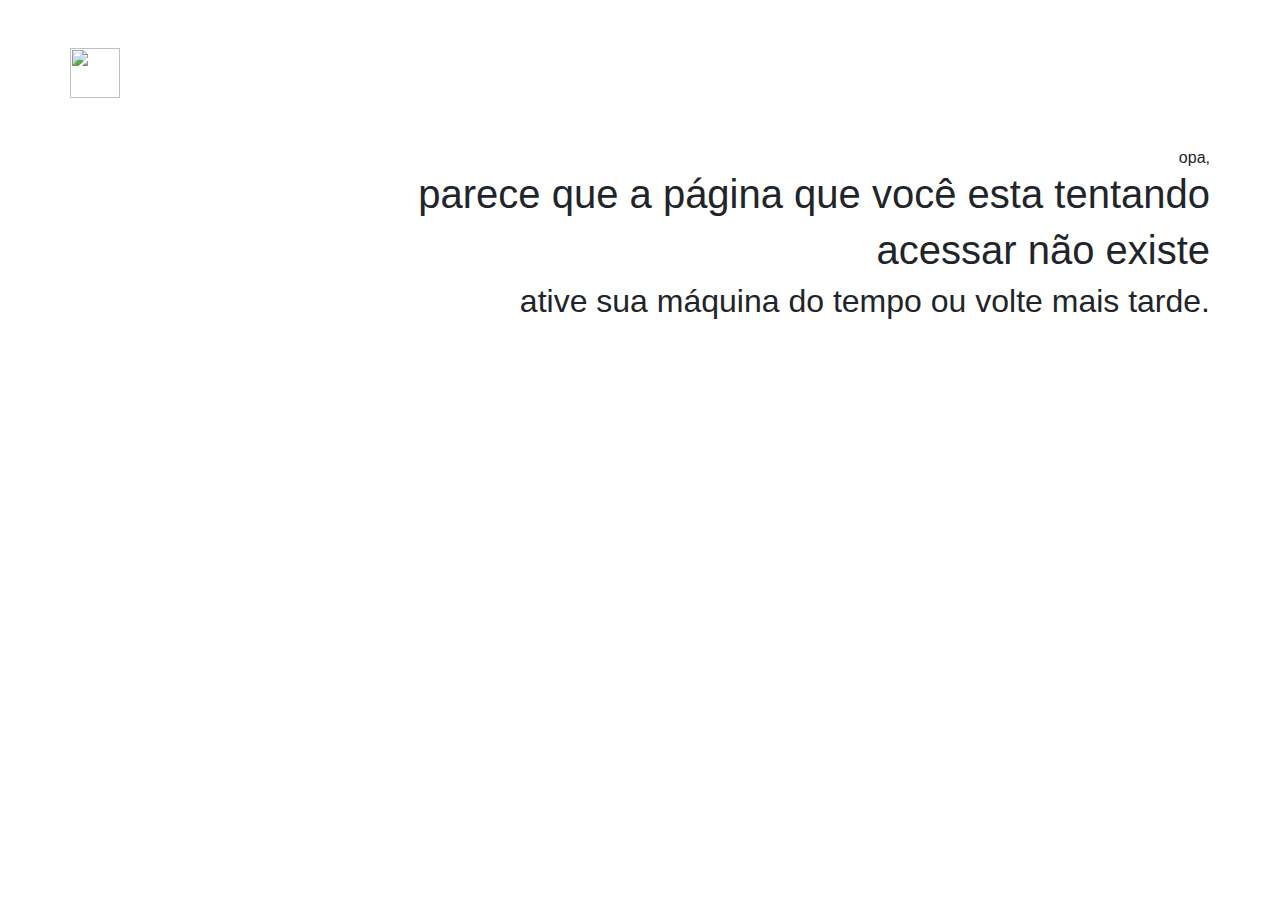
==== front/global.html @ 2c5e8541 "Faltam detalhes de interface" ====
<html>
	<head>
		<title>Preditores</title>
    	<meta charset="utf-8">
		<link href="https://fonts.googleapis.com/css?family=Montserrat&display=swap" rel="stylesheet">
		<link rel="stylesheet" type="text/css" href="estilo.css">
		<link rel="stylesheet" href="https://stackpath.bootstrapcdn.com/bootstrap/4.3.1/css/bootstrap.min.css" integrity="sha384-ggOyR0iXCbMQv3Xipma34MD+dH/1fQ784/j6cY/iJTQUOhcWr7x9JvoRxT2MZw1T" crossorigin="anonymous">
	</head>
	<body class="container">
		<div class="d-flex justify-content-start words-style mt-5">
			<div class="row">
				<a href="index.html">
					<img src="arrow.png" style="width: 50px; height: 50px">
				</a>
			</div>
		</div>
		<div class="d-flex big-opa justify-content-end words-style mt-5">
			<div class="row">
				opa,
			</div>
		</div>
		<div class="d-flex h1 justify-content-end words-style">
			<div class="row">
				parece que a página que você esta tentando
			</div>
		</div>
		<div class="d-flex h1 justify-content-end words-style">
			<div class="row">
				acessar não existe
			</div>
		</div>
		<div class="d-flex h2 font-weight-light justify-content-end words-style">
			<div class="row">
				ative sua máquina do tempo ou volte mais tarde.
			</div>
		</div>
	</body>
</html>
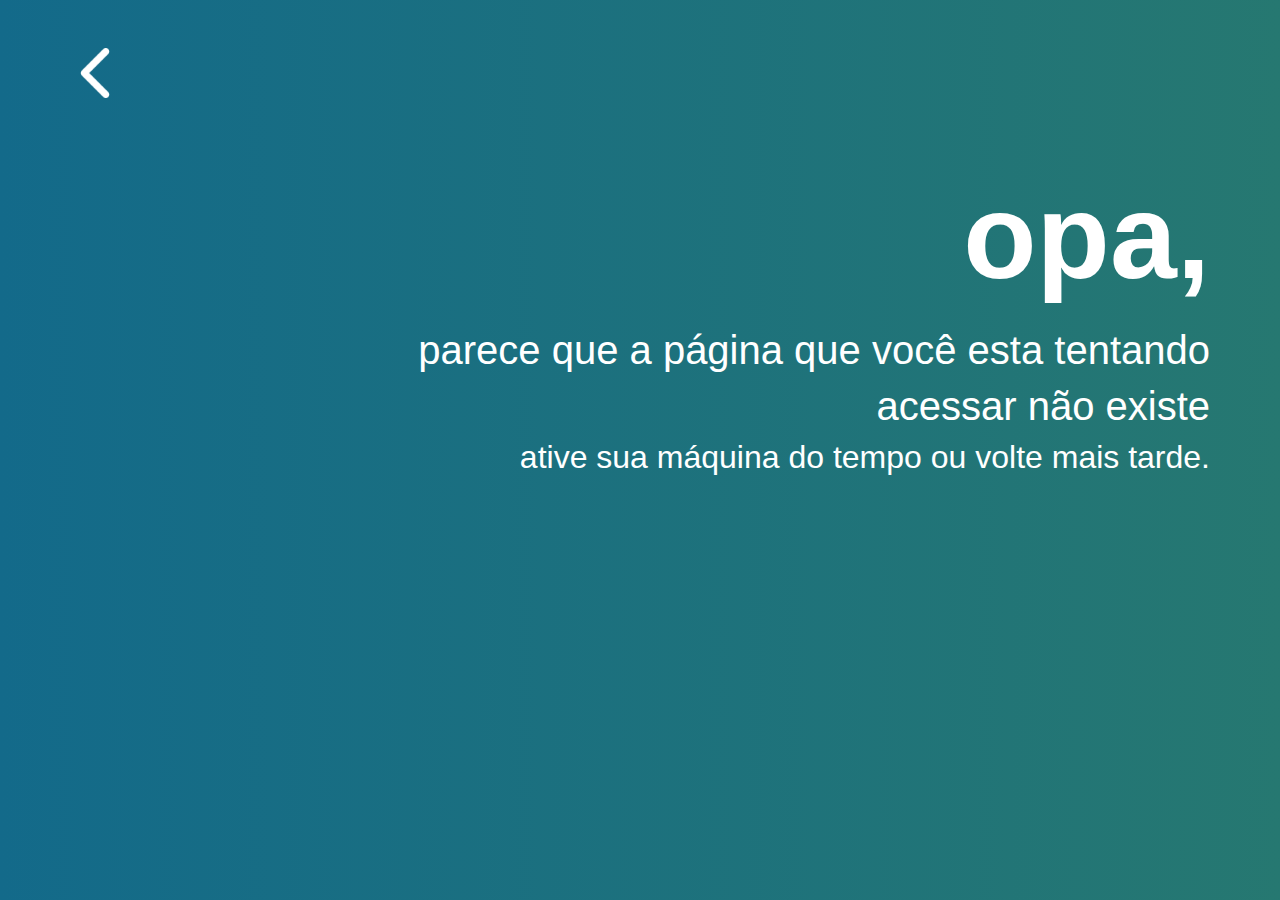
==== commit 870bd77c: "Página de erro" ====
--- a/front/global.html
+++ b/front/global.html
@@ -3,14 +3,14 @@
 		<title>Preditores</title>
     	<meta charset="utf-8">
 		<link href="https://fonts.googleapis.com/css?family=Montserrat&display=swap" rel="stylesheet">
-		<link rel="stylesheet" type="text/css" href="estilo.css">
+		<link rel="stylesheet" type="text/css" href="assets/css/estilo.css">
 		<link rel="stylesheet" href="https://stackpath.bootstrapcdn.com/bootstrap/4.3.1/css/bootstrap.min.css" integrity="sha384-ggOyR0iXCbMQv3Xipma34MD+dH/1fQ784/j6cY/iJTQUOhcWr7x9JvoRxT2MZw1T" crossorigin="anonymous">
 	</head>
 	<body class="container">
 		<div class="d-flex justify-content-start words-style mt-5">
 			<div class="row">
 				<a href="index.html">
-					<img src="arrow.png" style="width: 50px; height: 50px">
+					<img src="assets/img/arrow.png" style="width: 50px; height: 50px">
 				</a>
 			</div>
 		</div>
--- a/front/assets/css/estilo.css
+++ b/front/assets/css/estilo.css
@@ -0,0 +1,38 @@
+body {
+  background-image: linear-gradient(to right, #136A8A, #267871);
+}
+
+.big-opa {
+  font-size: 7.5em;
+  font-weight: bold;
+}
+
+.words-style {
+  color: white;
+}
+
+table {
+  color: white !important;
+}
+
+hr {
+  color: white;
+  background-color: white;
+  height: 5px;
+}
+
+.selectA {
+  background-color: green;
+}
+
+.selectE {
+  background-color: red;
+}
+
+.botao {
+  width: 90%;
+}
+
+.botao-1 {
+  width: 200%;
+}